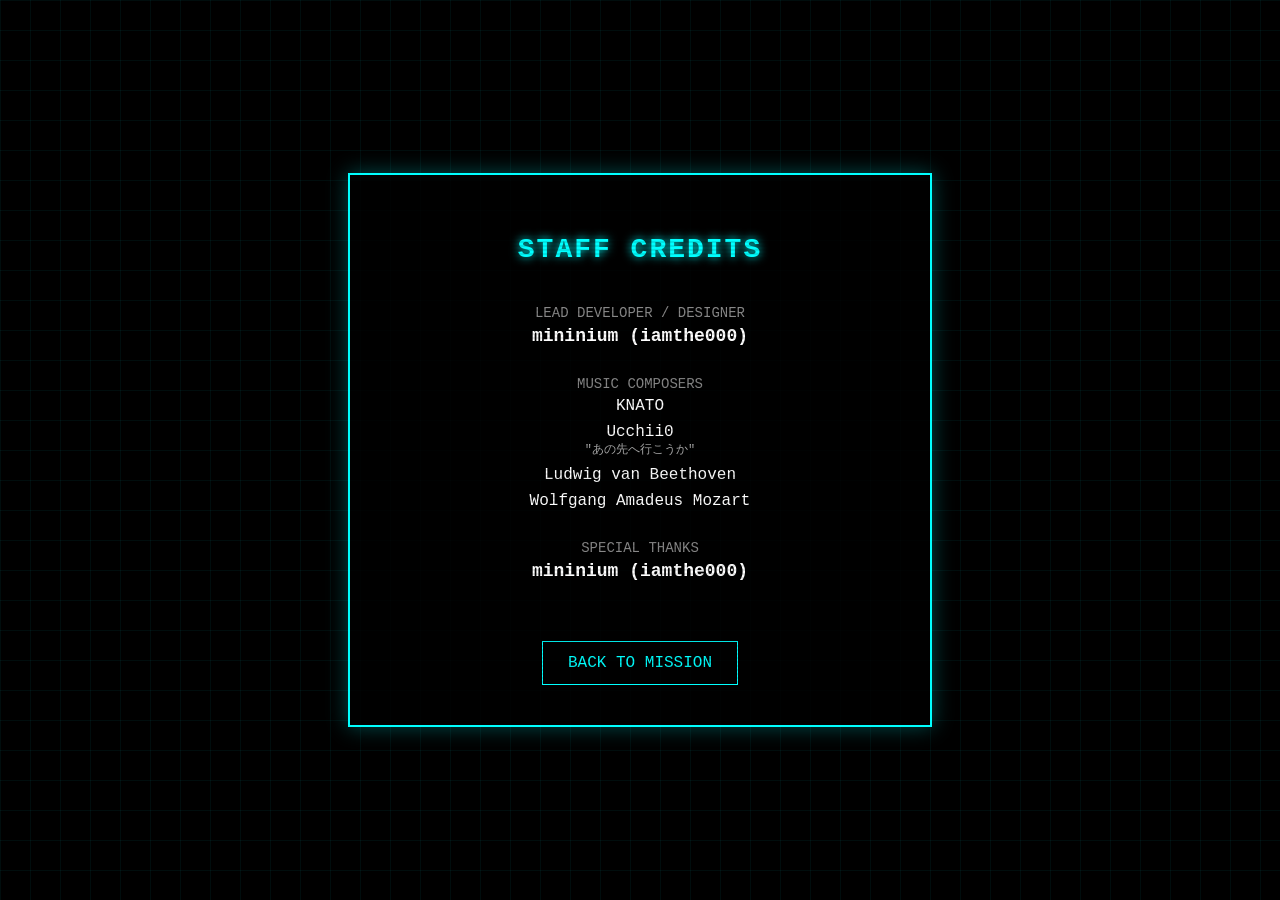
==== credit.html @ f6adc468 "Create credit.html" ====
<!DOCTYPE html>
<html lang="ja">
<head>
    <meta charset="UTF-8">
    <meta name="viewport" content="width=device-width, initial-scale=1.0, maximum-scale=1.0, user-scalable=no">
    <title>Credits | Infinity Pixel Storm</title>
    <style>
        body {
            margin: 0;
            background-color: #000;
            color: #fff;
            font-family: 'Courier New', monospace;
            display: flex;
            justify-content: center;
            align-items: center;
            min-height: 100vh;
            overflow: hidden;
            text-align: center;
        }

        .grid-bg {
            position: fixed;
            top: 0; left: 0; width: 100%; height: 100%;
            background-image: 
                linear-gradient(rgba(0, 255, 255, 0.05) 1px, transparent 1px),
                linear-gradient(90deg, rgba(0, 255, 255, 0.05) 1px, transparent 1px);
            background-size: 30px 30px;
            z-index: -1;
            animation: move 10s linear infinite;
        }

        @keyframes move {
            from { background-position: 0 0; }
            to { background-position: 0 300px; }
        }

        .container {
            max-width: 500px;
            width: 90%;
            padding: 40px;
            border: 2px solid #0ff;
            background: rgba(0, 0, 0, 0.8);
            box-shadow: 0 0 20px rgba(0, 255, 255, 0.3);
            position: relative;
        }

        h1 {
            font-size: 28px;
            color: #0ff;
            margin-bottom: 40px;
            text-shadow: 0 0 10px #0ff;
            letter-spacing: 2px;
        }

        .credit-section {
            margin-bottom: 30px;
        }

        .role {
            font-size: 14px;
            color: #888;
            margin-bottom: 5px;
            text-transform: uppercase;
        }

        .name {
            font-size: 18px;
            color: #fff;
            margin-bottom: 15px;
            font-weight: bold;
        }

        .music-list {
            list-style: none;
            padding: 0;
            margin: 0;
        }

        .music-list li {
            font-size: 16px;
            margin-bottom: 8px;
        }

        .music-sub {
            font-size: 12px;
            color: #aaa;
            display: block;
        }

        button {
            margin-top: 30px;
            padding: 12px 25px;
            font-size: 16px;
            font-family: inherit;
            background: transparent;
            border: 1px solid #0ff;
            color: #0ff;
            cursor: pointer;
            transition: all 0.3s;
        }

        button:hover {
            background: #0ff;
            color: #000;
            box-shadow: 0 0 15px #0ff;
        }

        .scanline {
            width: 100%;
            height: 100%;
            position: absolute;
            top: 0; left: 0;
            background: linear-gradient(to bottom, rgba(255,255,255,0) 50%, rgba(0,0,0,0.1) 50%);
            background-size: 100% 4px;
            pointer-events: none;
        }
    </style>
</head>
<body>

<div class="grid-bg"></div>

<div class="container">
    <div class="scanline"></div>
    <h1>STAFF CREDITS</h1>

    <div class="credit-section">
        <div class="role">Lead Developer / Designer</div>
        <div class="name">mininium (iamthe000)</div>
    </div>

    <div class="credit-section">
        <div class="role">Music Composers</div>
        <ul class="music-list">
            <li>KNATO</li>
            <li>Ucchii0 <span class="music-sub">"あの先へ行こうか"</span></li>
            <li>Ludwig van Beethoven</li>
            <li>Wolfgang Amadeus Mozart</li>
        </ul>
    </div>

    <div class="credit-section">
        <div class="role">Special Thanks</div>
        <div class="name">mininium (iamthe000)</div>
    </div>

    <button onclick="window.location.href='danmaku.html'">BACK TO MISSION</button>
</div>

</body>
</html>
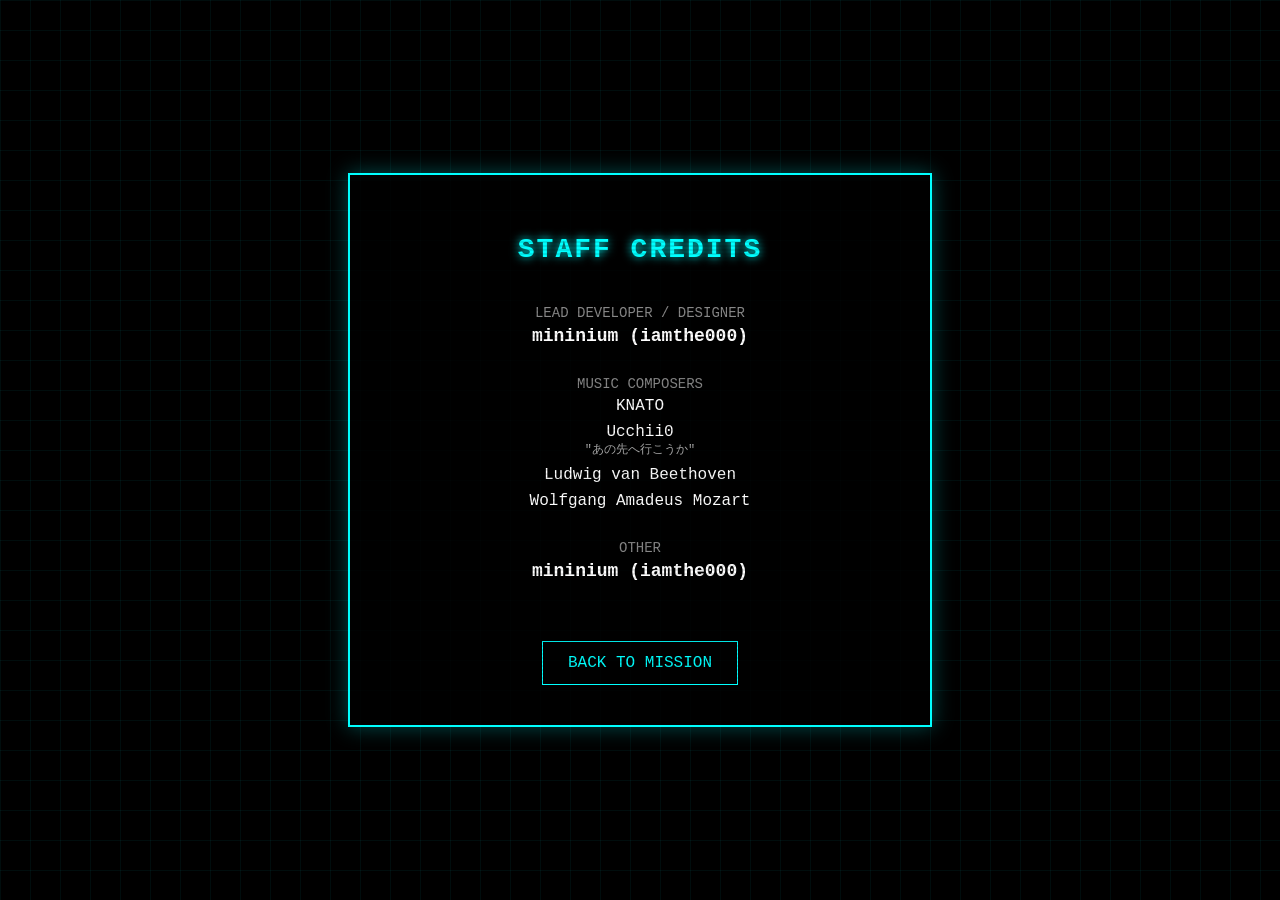
==== commit 72092a80: "Update credit.html" ====
--- a/credit.html
+++ b/credit.html
@@ -140,7 +140,7 @@
     </div>
 
     <div class="credit-section">
-        <div class="role">Special Thanks</div>
+        <div class="role">Other</div>
         <div class="name">mininium (iamthe000)</div>
     </div>
 
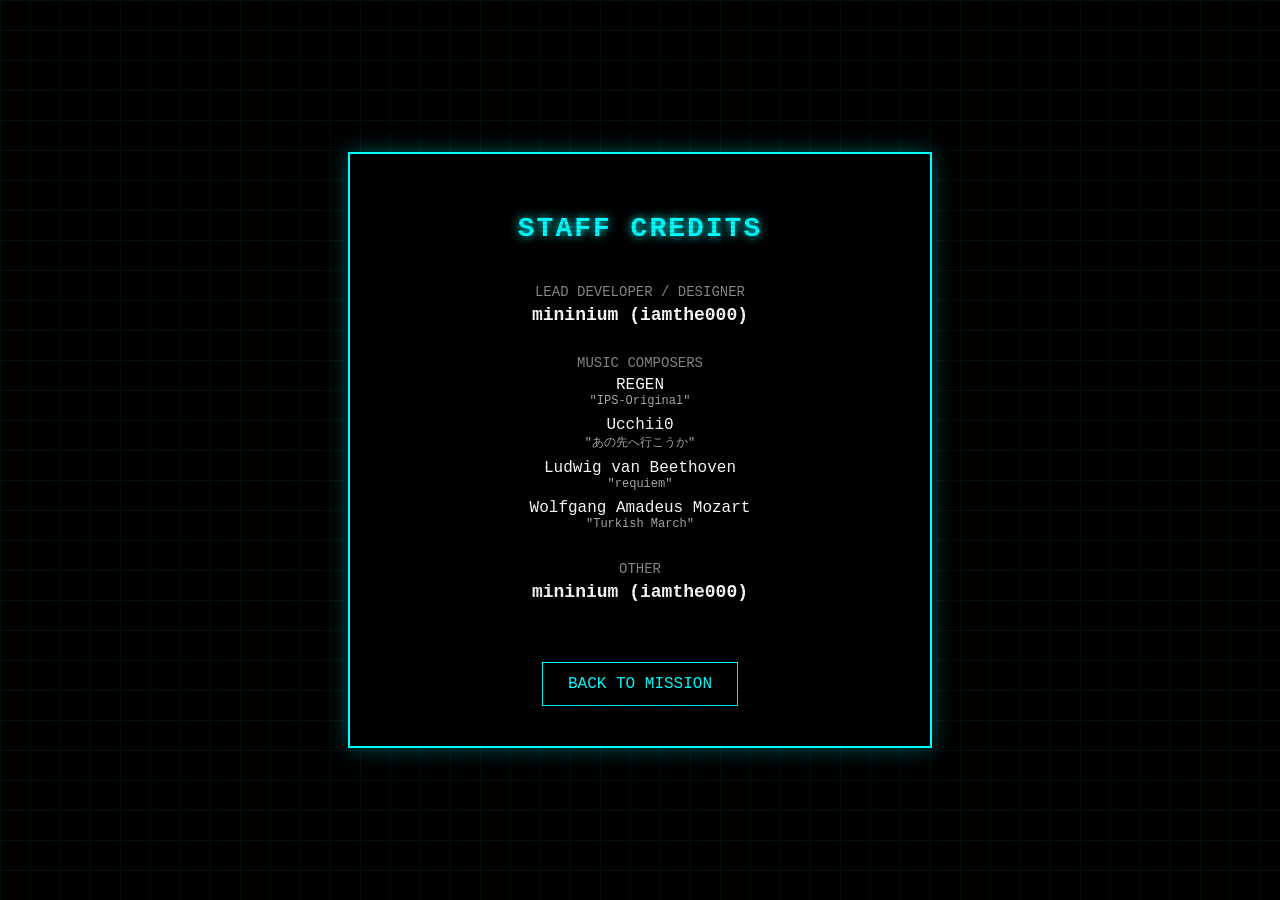
==== commit 394669ea: "Update credit.html" ====
--- a/credit.html
+++ b/credit.html
@@ -132,10 +132,10 @@
     <div class="credit-section">
         <div class="role">Music Composers</div>
         <ul class="music-list">
-            <li>KNATO</li>
+            <li>REGEN <span class="music-sub">"IPS-Original"</span></li>
             <li>Ucchii0 <span class="music-sub">"あの先へ行こうか"</span></li>
-            <li>Ludwig van Beethoven</li>
-            <li>Wolfgang Amadeus Mozart</li>
+            <li>Ludwig van Beethoven <span class="music-sub">"requiem"</span></li>
+            <li>Wolfgang Amadeus Mozart <span class="music-sub">"Turkish March"</span></li>
         </ul>
     </div>
 
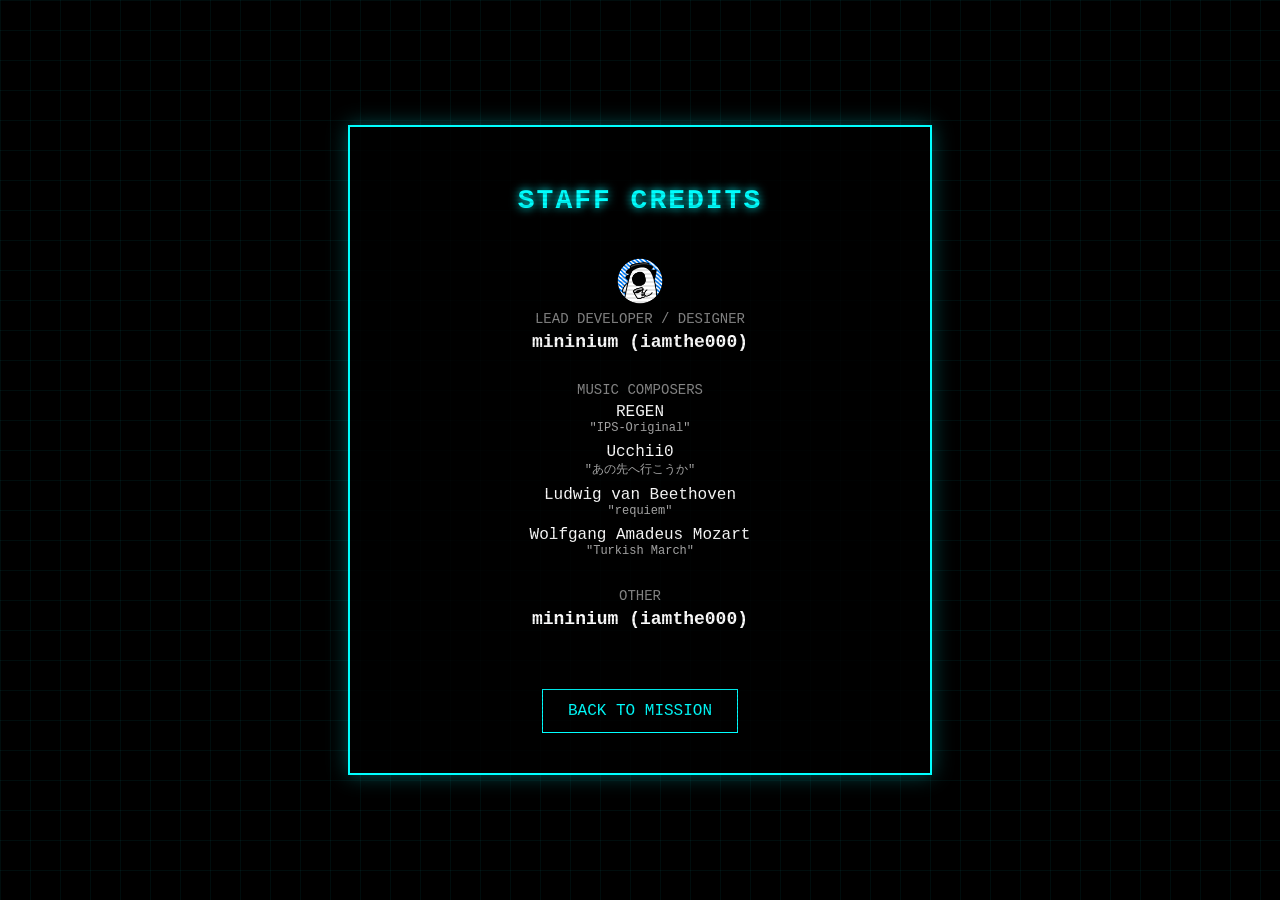
==== commit 8b507c2b: "Update credit.html" ====
--- a/credit.html
+++ b/credit.html
@@ -123,8 +123,8 @@
 <div class="container">
     <div class="scanline"></div>
     <h1>STAFF CREDITS</h1>
-
     <div class="credit-section">
+		<img src="mininium.PNG" width=50>
         <div class="role">Lead Developer / Designer</div>
         <div class="name">mininium (iamthe000)</div>
     </div>
@@ -144,7 +144,7 @@
         <div class="name">mininium (iamthe000)</div>
     </div>
 
-    <button onclick="window.location.href='danmaku.html'">BACK TO MISSION</button>
+    <button onclick="window.location.href='index.html'">BACK TO MISSION</button>
 </div>
 
 </body>
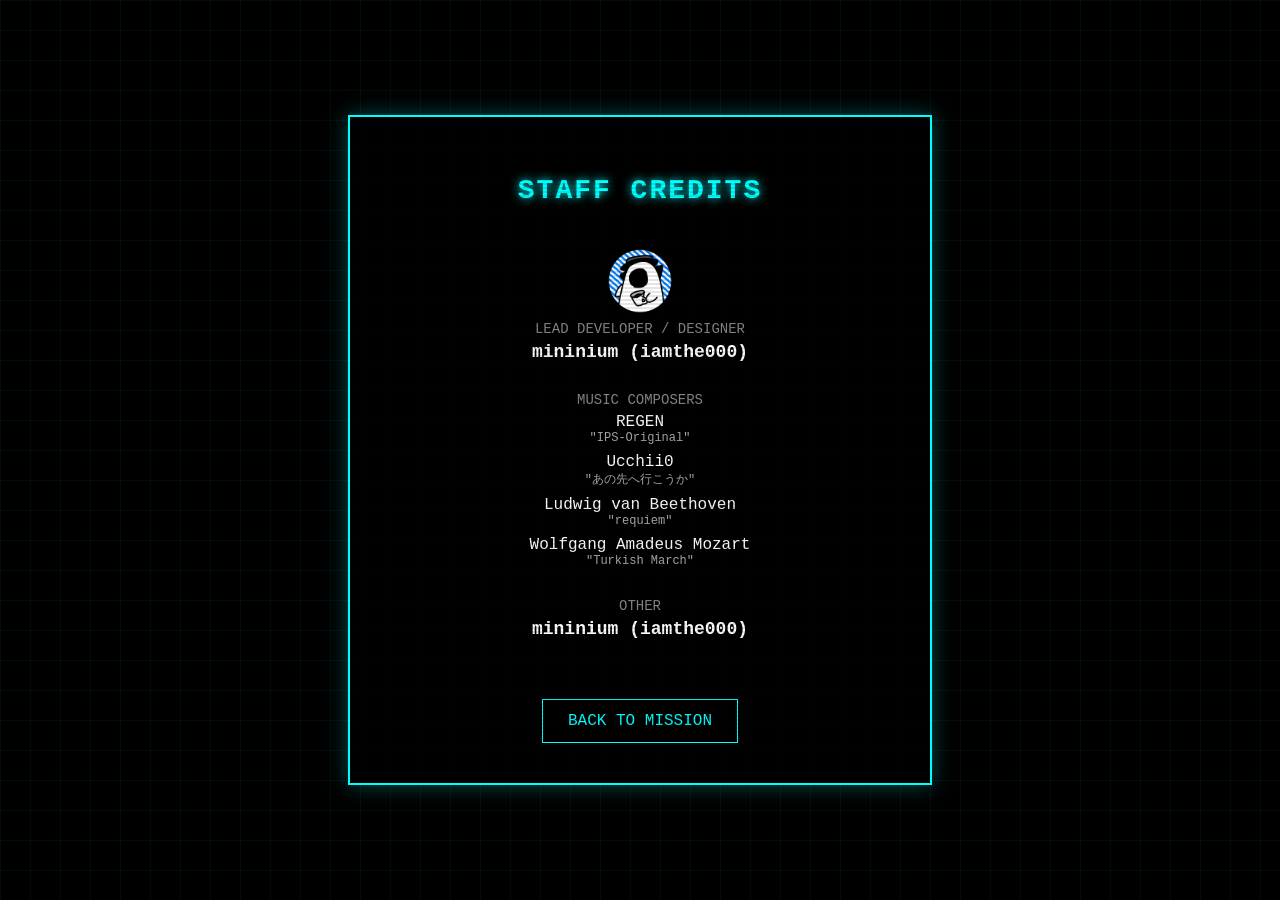
==== commit 3f814175: "credit.html を更新" ====
--- a/credit.html
+++ b/credit.html
@@ -124,7 +124,7 @@
     <div class="scanline"></div>
     <h1>STAFF CREDITS</h1>
     <div class="credit-section">
-		<img src="mininium.PNG" width=50>
+		<img src="mininium.PNG" width=70>
         <div class="role">Lead Developer / Designer</div>
         <div class="name">mininium (iamthe000)</div>
     </div>
